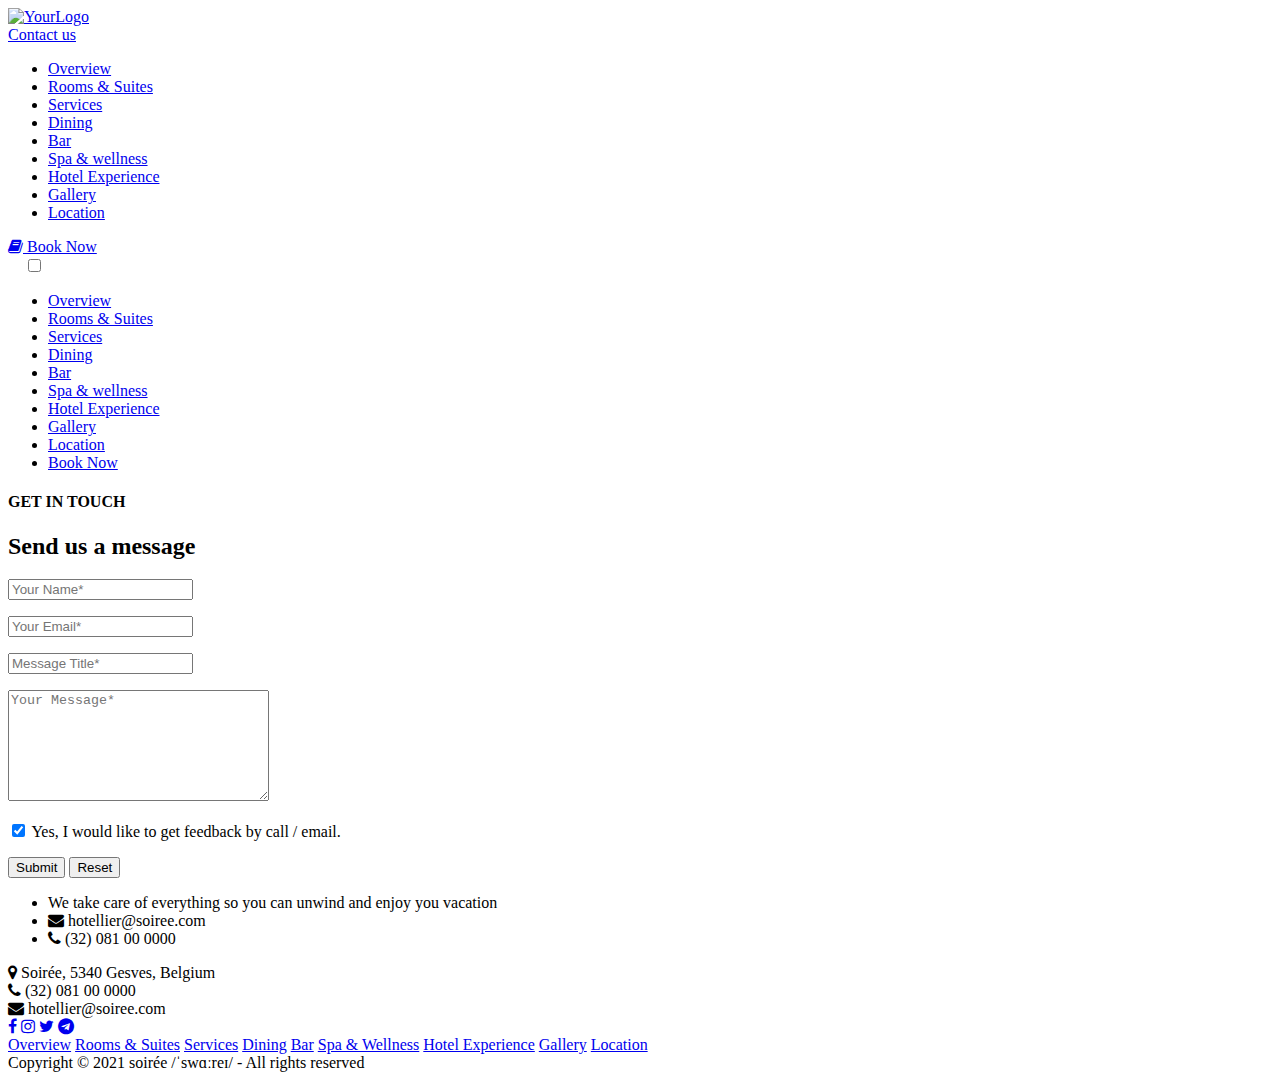
==== contact.html @ 37af5861 "pilot2" ====
<!doctype html>
<html lang="en">
    <head>
        <meta charset="UTF-8" />
        <meta http-equiv="X-UA-Compatible" content="IE=edge" />
        <meta name="viewport" content="width=device-width, initial-scale=1.0" />
        <link rel="stylesheet" media="screen and (min-width: 900px)" href="widescreen.css">
        <link rel="stylesheet" media="screen and (max-width: 600px)" href="smallscreen.css">
        <link rel="stylesheet" href="bootstrap/css/bootstrap.min.css">
        <link href="css/style.scss" rel="stylesheet/scss" type="text/css">
        <link rel="stylesheet" href="css/style.css">
        <link rel="stylesheet" href="css/font-awesome/css/font-awesome.min.css">
        <link rel="stylesheet" href="http://www.w3schools.com/lib/w3.css">
        <link rel="stylesheet" href="https://cdnjs.cloudflare.com/ajax/libs/font-awesome/4.7.0/css/font-awesome.min.css" />
        <link href="https://cdn.jsdelivr.net/npm/bootstrap@5.1.3/dist/css/bootstrap.min.css" rel="stylesheet" integrity="sha384-1BmE4kWBq78iYhFldvKuhfTAU6auU8tT94WrHftjDbrCEXSU1oBoqyl2QvZ6jIW3" crossorigin="anonymous">
        <script src="https://kit.fontawesome.com/568c7fbacc.js" crossorigin="anonymous"></script>
        <title>CONTACT US</title>
    </head>
    <div class="indexbody">
        <body>
            <!--HEADER-->
            <header class="header">
                <div class="back-menu">
                    <div class="logo">
                        <a href="index.html"><img src="logo/ibiza.png" alt="YourLogo"height="197px" width="220px"></a>
                    </div>
                    <div class="menu-contact">
                        <a class="contact" href="contact.html">Contact us</a>
                    </div>
                </div>
                <div class="back-menu2">
                    <div class="menu-contact2">
                        <div style="width:75%;position: relative;">   
                            <div class="menu-items">
                                <ul>
                                    <li class="menu-item-1"><a href="overview.html">Overview</a></li>
                                    <li class="menu-item-2"><a href="rooms.html">Rooms & Suites</a></li>
                                    <li class="menu-item-3"><a href="services.html">Services</a></li>
                                    <li class="menu-item-4"><a href="dining.html">Dining</a></li>
                                    <li class="menu-item-5"><a href="bar.html">Bar</a></li>
                                    <li class="menu-item-6"><a href="spa.html">Spa & wellness</a></li>
                                    <li class="menu-item-7"><a href="experience.html">Hotel Experience</a></li>
                                    <li class="menu-item-8"><a href="gallery.html">Gallery</a></li>
                                    <li class="menu-item-9"><a href="location.html">Location</a></li>                                
                                </ul>
                            </div>
                        </div>
                    </div>
                </div>
                <div class="booknow">
                    <a href=book.html class=”button-link”><i class="fa fa-book"></i> Book Now</a>
                </div>
                <div class="toggle-menu">
                    <label for="toggle-btn">
                        <i class="fas fa-bars toggle-icon"></i>
                    </label>
                    <input id="toggle-btn" type="checkbox">
                    <ul class="toggle-items">
                        <li class="toggle-item-1"><a href="overview.html">Overview</a></li>
                        <li class="toggle-item-2"><a href="rooms.html">Rooms & Suites</a></li>
                        <li class="toggle-item-3"><a href="services.html">Services</a></li>
                        <li class="toggle-item-4"><a href="dining.html">Dining</a></li>
                        <li class="toggle-item-5"><a href="bar.html">Bar</a></li>
                        <li class="toggle-item-6"><a href="spa.html">Spa & wellness</a></li>
                        <li class="toggle-item-7"><a href="experience.html">Hotel Experience</a></li>
                        <li class="toggle-item-8"><a href="gallery.html">Gallery</a></li>
                        <li class="toggle-item-9"><a href="location.html">Location</a></li> 
                        <li class="toggle-item-10"><a href="book.html">Book Now</a></li>      
                    </ul>
                </div>
            </header>
        <!--HEADER END-->
        <div class="contain">

            <div class="wrapper">
          
              <div class="form">
                <h4>GET IN TOUCH</h4>
                <h2 class="form-headline">Send us a message</h2>
                <form id="submit-form" action="">
                  <p>
                    <input id="name" class="form-input" type="text" placeholder="Your Name*">
                    <small class="name-error"></small>
                  </p>
                  <p>
                    <input id="email" class="form-input" type="email" placeholder="Your Email*">
                    <small class="name-error"></small>
                  </p>
                  <p class="full-width">
                    <input id="company-name" class="form-input" type="text" placeholder="Message Title*" required>
                    <small></small>
                  </p>
                  <p class="full-width">
                    <textarea  minlength="20" id="message" cols="30" rows="7" placeholder="Your Message*" required></textarea>
                    <small></small>
                  </p>
                  <p class="full-width">
                    <input type="checkbox" id="checkbox" name="checkbox" checked> Yes, I would like to get feedback by call / email.
                  </p>
                  <p class="full-width">
                    <input type="submit" class="submit-btn" value="Submit" onclick="checkValidations()">
                    <button class="reset-btn" onclick="reset()">Reset</button>
                  </p>
                </form>
              </div>
          
              <div class="contacts contact-wrapper">
          
                <ul>
                  <li>We take care of everything so you can <span class="highlight-text-grey">unwind and enjoy</span> you vacation</li>
                  <span class="hightlight-contact-info">
                    <li class="email-info"><i class="fa fa-envelope" aria-hidden="true"></i> hotellier@soiree.com</li>
                    <li><i class="fa fa-phone" aria-hidden="true"></i> <span class="highlight-text">(32) 081 00 0000</span></li>
                  </span>
                </ul>
              </div>
            </div>
          </div>
            <!--FOOTER-->
            <footer>
                <div class="top_header">
                    <section>
                        <span><i class="fa fa-map-marker"></i></span>
                        <span>Soirée, 5340 Gesves, Belgium</span>
                    </section>
                    <section>
                        <span><i class="fa fa-phone"></i></span>
                        <span>(32) 081 00 0000</span>
                    </section>
                    <section>
                        <span><i class="fa fa-envelope"></i></span>
                        <span>hotellier@soiree.com</span>
                    </section>
                </div>
                    <span class="border-shape"></span>
                <div class="bottom_content">
                    <section>
                        <a href="https://www.facebook.com/"><i class="fa fa-facebook"></i></a>
                        <a href="https://www.instagram.com"><i class="fa fa-instagram"></i></a>
                        <a href="https://www.twitter.com"><i class="fa fa-twitter"></i></a>
                        <a href="https://www.telegram.com"><i class="fa fa-telegram"></i></a>
                    </section>
                    <section>
                        <a href="overview.html">Overview</a>
                        <a href="rooms.html">Rooms & Suites</a>
                        <a href="services.html">Services</a>
                        <a href="dining.html">Dining</a>
                        <a href="bar.html">Bar</a>
                        <a href="spa.html">Spa & Wellness</a>
                        <a href="experience.html">Hotel Experience</a>
                        <a href="gallery.html">Gallery</a>
                        <a href="location.html">Location</a>
                    </section>
                </div>
                <div class="copyright">
                    Copyright © 2021 
                    soirée
                    /ˈswɑːreɪ/
                    - All rights reserved 
                </div>
            </footer>
        </body>
   </div>

</html>
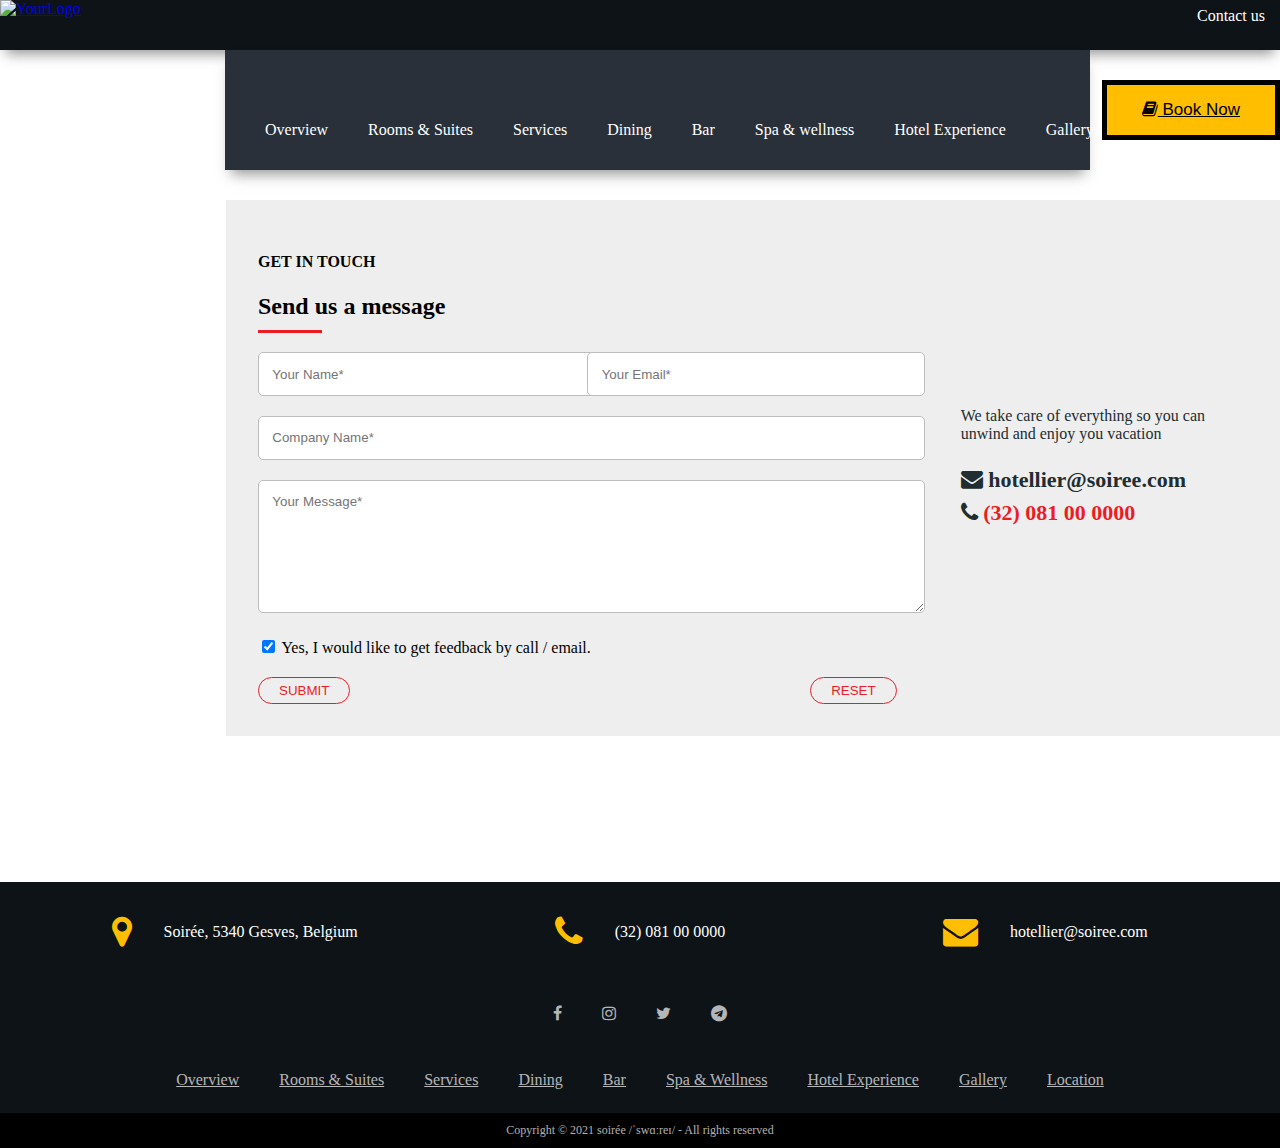
==== commit d15478cd: "soiree content" ====
--- a/contact.html
+++ b/contact.html
@@ -14,6 +14,10 @@
         <link rel="stylesheet" href="https://cdnjs.cloudflare.com/ajax/libs/font-awesome/4.7.0/css/font-awesome.min.css" />
         <link href="https://cdn.jsdelivr.net/npm/bootstrap@5.1.3/dist/css/bootstrap.min.css" rel="stylesheet" integrity="sha384-1BmE4kWBq78iYhFldvKuhfTAU6auU8tT94WrHftjDbrCEXSU1oBoqyl2QvZ6jIW3" crossorigin="anonymous">
         <script src="https://kit.fontawesome.com/568c7fbacc.js" crossorigin="anonymous"></script>
+        <script src="bootstrap/js/jquery3.5.0.min.js"></script>
+        <script src="https://cdn.jsdelivr.net/npm/popper.js@1.16.0/dist/umd/popper.min.js" integrity="sha384-Q6E9RHvbIyZFJoft+2mJbHaEWldlvI9IOYy5n3zV9zzTtmI3UksdQRVvoxMfooAo" crossorigin="anonymous"></script>    
+        <script src="bootstrap/js/bootstrap.min.js"></script>
+        <script src="js/main.js"></script>
         <title>CONTACT US</title>
     </head>
     <div class="indexbody">
@@ -87,7 +91,7 @@
                     <small class="name-error"></small>
                   </p>
                   <p class="full-width">
-                    <input id="company-name" class="form-input" type="text" placeholder="Message Title*" required>
+                    <input id="company-name" class="form-input" type="text" placeholder="Company Name*" required>
                     <small></small>
                   </p>
                   <p class="full-width">
--- a/css/style.css
+++ b/css/style.css
@@ -0,0 +1,523 @@
+body{
+    margin:0;
+    font-family:'Times New Roman', Times, serif;
+}
+.back-menu{
+    width: 100%;
+    height:50px;
+    margin: 0px;
+    background-color: #0e1318;
+    position:relative;
+    -webkit-box-shadow: 0px 10px 13px -6px rgba(92,92,92,0.66);
+    -moz-box-shadow: 0px 10px 13px -6px rgba(92,92,92,0.66);
+    box-shadow: 0px 10px 13px -6px rgba(92,92,92,0.66);
+}
+.logo{
+    /* background-color: chocolate; */
+    left:0;
+    overflow: hidden;
+    display: flex;
+}
+.menu-contact{
+    position: absolute;
+    top:0;
+    right:0;
+    /* background-color: cornflowerblue; */
+    margin:7px;
+}
+.contact{
+    color: #fff;
+    text-decoration: none;
+    margin:8px;
+}
+.contact:hover{
+    color: #ffbe00!important;
+}
+.back-menu2{
+    left: 225px;
+    right: 190px;
+    height:120px;
+    background-color:#293039;
+    position:absolute;
+    -webkit-box-shadow: 0px 10px 13px -6px rgba(92,92,92,0.66);
+    -moz-box-shadow: 0px 10px 13px -6px rgba(92,92,92,0.66);
+    box-shadow: 0px 10px 13px -6px rgba(92,92,92,0.66);
+}
+.menu-contact2{
+    position: absolute;
+    padding: 30px 20px;
+    justify-content: space-between;
+    top: 15px;
+    right:0px;
+    left: 0px;
+    /* background-color: cornflowerblue; */
+    margin:7;
+}
+.menu-items{
+    /* background-color: red; */
+    height:70px;
+    align-items: center;
+    display: flex;
+    flex-wrap:wrap;
+    top: 0px;
+    position: absolute;
+    display: flex;
+}
+.menu-items ul{
+    list-style: none;
+    display: flex;
+    position:relative;
+}
+li[class^="menu-item-"] a{
+    white-space: nowrap;
+    margin:20px 20px;
+    color: #fff;
+    text-decoration: none;
+    font-weight: 400;
+    -webkit-transition: all 0.9s ease-in-out;
+    -moz-transition: all 0.9s ease-in-out;
+    -ms-transition: all 0.9s ease-in-out;
+    -o-transition: all 0.9s ease-in-out;
+    transition: all 0.9s ease-in-out;
+}
+li[class^="menu-item-"] a:hover{
+    color: #ffbe00!important;
+}
+.booknow{
+    cursor: pointer;
+    position:absolute;
+    top: 80px;
+    right: 0px;
+    border: none; /* Remove borders */
+    color: #fff; /* White text */
+    padding: 15px 35px;
+    font-family: "Roboto", sans-serif;
+    font-weight: 500;
+    font-size: 17px;
+    background-color: #ffbe00;
+    outline: none !important;
+    cursor: pointer;
+    transition: all 0.3s ease;
+    display: inline-block;
+    border: 5px solid black;
+}
+.booknow a{
+color:#000 ;
+}
+.booknow:hover {
+    background:#4cc7e6;
+    color: #fff;
+  }
+.booknow:hover:active {
+top: 2px;
+}
+.toggle-menu{
+    transform: translateX(10%) translateY(100%);
+    display: none;
+}
+.toggle-icon{
+    font-size:30px;
+    background-color: #ffbe00;
+    padding:10px;
+    border-radius: 3px;
+    cursor: pointer;
+}
+.toggle-items{
+    list-style: none;
+    background-color:black;
+    width:200px;
+    line-height:47px;
+    position: absolute;
+    display: none;
+    border-radius: 5px;
+    
+    -webkit-animation-name: zoomIn;
+    animation-name: zoomIn;
+    -webkit-animation-duration: 1s;
+    animation-duration: 1s;
+    -webkit-animation-fill-mode: both;
+    animation-fill-mode: both;
+    }
+    @-webkit-keyframes zoomIn {
+    0% {
+    opacity: 0;
+    -webkit-transform: scale3d(.3, .3, .3);
+    transform: scale3d(.3, .3, .3);
+    }
+    50% {
+    opacity: 1;
+    }
+    }
+    @keyframes zoomIn {
+    0% {
+    opacity: 0;
+    -webkit-transform: scale3d(.3, .3, .3);
+    transform: scale3d(.3, .3, .3);
+    }
+    50% {
+    opacity: 1;
+    }
+}
+
+li[class^="toggle-item-"] a{
+    color: #fff;
+    text-decoration: none;
+    font-weight: lighter;  
+}
+li[class^="toggle-item-"] a:hover{
+    color: #dc18ff!important;
+}
+.toggle-item-1 a{
+    color:rgb(97 159 255)!important;
+}
+#toggle-btn{
+    display: none;
+}
+#toggle-btn:checked +ul{
+    display: block;
+     
+}
+@media screen and (max-width:953px) {
+    .toggle-menu{
+       display: block; 
+    }
+    .back-menu-center{
+        display: none;
+    }
+}
+@media screen and (min-width:953px) {
+    .toggle-menu{
+       display: none; 
+    }
+
+}
+
+.img-slider {
+    position:relative;
+    width: 1700px;
+    height: 700px;
+    top: 146px;
+}
+.img-slider .slider-container {
+    position: absolute;
+    width: 900%;
+    height: 700px;
+    top: 0px;
+    left: 0;
+    bottom:0;
+    animation: slider 26s infinite;
+}
+.img-slider .slider-container .slide {
+    position: relative;
+    width: 11.111111%;
+    height: 100%;
+    float: left;
+    overflow: hidden
+}
+.img-slider .slider-container .slide img {
+  position: absolute;
+  top: 0px;
+  left: 0px;
+  display: block;
+  width: 100%;
+  height: 100%
+
+}
+@keyframes slider {
+    0%, 25%, 100%{left: 0}
+    
+    30%, 55%{left: -100%}
+    
+    60%, 85%{left: -200%}
+}
+
+         
+    /*FOOTER*/
+    footer{
+    width:100%;
+    background-color:#0e1318;
+    color:#fff;
+    margin-top: 146px;
+    }
+    
+    .top_header{
+    padding:2rem;
+    display:flex;
+    align-items:center;
+    justify-content:center;
+    position:relative;
+    }
+    
+    .top_header section{
+    display:flex;
+    align-items:center;
+    justify-content:center;
+    width:100%;
+    }
+    
+    .top_header span{
+    padding:0 1rem;
+    }
+    
+    .top_header .fa{
+    color:#ffbe00;
+    font-size:35px;
+    }
+    
+    footer .border-shape {
+    width: 40%;
+    }
+    
+    footer .border-shape::before {
+    width: 100%;
+    left:120px;
+    }
+    
+    footer .border-shape::after {
+    width: 100%;
+    right:120px;
+    }
+    
+    footer .bottom_content section{
+    padding:1.5rem 2rem;
+    display:flex;
+    align-items:center;
+    justify-content:Center;
+    }
+    
+    .bottom_content a{
+    margin:0 20px;
+    color:rgba(255,255,255,0.7);
+    transition:0.5s;
+    }
+    
+    .bottom_content a:hover{
+    color:#ffbe00;
+    }
+    
+    
+    .copyright{
+    padding:0.8em 0;
+    background-color:#000;
+    text-align:center;
+    color:rgba(255,255,255,0.7);
+    font-size:12px;
+    }
+    
+    
+    
+    @media (max-width:820px){
+    .top_header{
+    padding:1rem;
+    display:block;
+    }
+    
+    .top_header section{
+    margin:40px 0;
+    align-items:left;
+    justify-content:left;
+    }
+    footer .bottom_content section{
+    padding:1rem;
+    display:block;
+    }
+    footer .bottom_content section a{
+    padding:1rem;
+    font-size:12px;
+    margin:0 5px;
+    display:inline-block;
+    }
+    }
+
+    /* CONTACT US*/
+    .contain {
+        background-color: #eee;
+        max-width: 1163px;
+        margin-left: 226px;
+        margin-right: auto;
+        padding: 1em;
+        margin-top: 150px;
+      }
+      
+      div.form {
+        background-color: #eee;
+      }
+      .contact-wrapper {
+        margin: auto 0;
+      }
+      
+      .submit-btn {
+        float: left;
+      }
+      .reset-btn {
+        float: right;
+      }
+      
+      .form-headline:after {
+        content: "";
+        display: block;
+        width: 10%;
+        padding-top: 10px;
+        border-bottom: 3px solid #ec1c24;
+      }
+      
+      .highlight-text {
+        color: #ec1c24;
+      }
+      
+      .hightlight-contact-info {
+        font-weight: 700;
+        font-size: 22px;
+        line-height: 1.5;
+      }
+      
+      .highlight-text-grey {
+        font-weight: 500;
+      }
+      
+      .email-info {
+          margin-top: 20px;
+      }
+      
+      ::-webkit-input-placeholder { /* Chrome */
+        font-family: 'Roboto', sans-serif;
+      }
+      
+      .required-input {
+        color: black;
+      }
+      @media (min-width: 600px) {
+        .contain {
+          padding: 0;
+        }
+      }
+      
+      h3,
+      ul {
+        margin: 0;
+      }
+      
+      h3 {
+        margin-bottom: 1rem;
+      }
+      
+      .form-input:focus,
+      textarea:focus{
+        outline: 1.5px solid #ec1c24;
+      }
+      
+      .form-input,
+      textarea {
+        width: 100%;
+        border: 1px solid #bdbdbd;
+        border-radius: 5px;
+      }
+      
+      .wrapper > * {
+        padding: 1em;
+      }
+      @media (min-width: 700px) {
+        .wrapper {
+          display: grid;
+          grid-template-columns: 2fr 1fr;
+        }
+        .wrapper > * {
+          padding: 2em 2em;
+        }
+      }
+      
+      ul {
+        list-style: none;
+        padding: 0;
+      }
+      
+      .contacts {
+        color: #212d31;
+      }
+      
+      .form {
+        background: #fff;
+      }
+      
+      form {
+        display: grid;
+        grid-template-columns: 1fr 1fr;
+        grid-gap: 20px;
+      }
+      form label {
+        display: block;
+      }
+      form p {
+        margin: 0;
+      }
+      
+      .full-width {
+        grid-column: 1 / 3;
+      }
+      
+      button,
+      .submit-btn,
+      .form-input,
+      textarea {
+        padding: 1em;
+      }
+      
+      button, .submit-btn {
+        background: transparent;
+        border: 1px solid #ec1c24;
+        color: #ec1c24;
+        border-radius: 15px;
+        padding: 5px 20px;
+        text-transform: uppercase;
+      }
+      button:hover, .submit-btn:hover,
+      button:focus , .submit-btn:focus{
+        background: #ec1c24;
+        outline: 0;
+        color: #eee;
+      }
+      .error {
+        color: #ec1c24;
+      }
+      .headingov1 h4{
+        font-size: 45px;
+        justify-content: center;
+        text-align: center;
+        color: #415565;
+      }
+      .headingov1 h3{
+        font-size: 45px;
+        color: #415565;
+      }
+      .content1{
+        margin: 10px;
+        font: inherit;
+        justify-content: center;
+        color: rgb(61, 57, 57);
+      }
+      .content1 ul {
+        columns: 3;
+        -webkit-columns: 3;
+        -moz-columns: 3;
+        list-style-type: none;
+    }
+    .content1 ol, li, ul {
+        margin: 0;
+        padding: 0;
+        border: 0;
+        font: inherit;
+        vertical-align: baseline;
+    }
+    user agent stylesheet
+    .content1 ul {
+        display: block;
+        list-style-type: disc;
+        margin-block-start: 1em;
+        margin-block-end: 1em;
+        margin-inline-start: 0px;
+        margin-inline-end: 0px;
+        padding-inline-start: 40px;
+    }
+    .contentoverview{
+      font-size: 25px;
+    }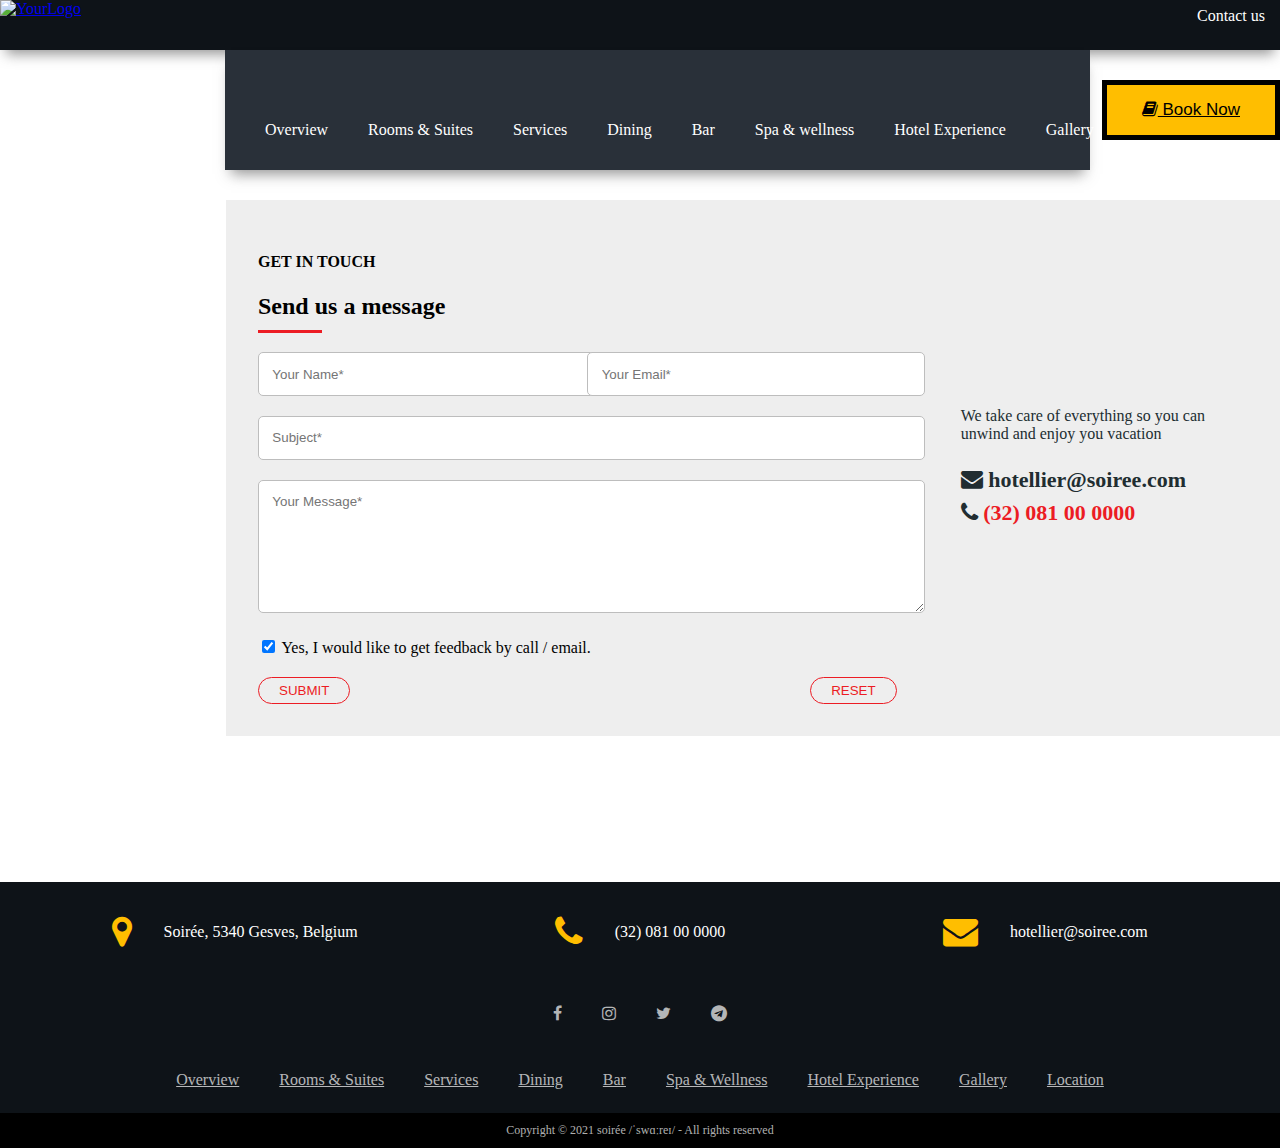
==== commit cffc9163: "subject" ====
--- a/contact.html
+++ b/contact.html
@@ -91,7 +91,7 @@
                     <small class="name-error"></small>
                   </p>
                   <p class="full-width">
-                    <input id="company-name" class="form-input" type="text" placeholder="Company Name*" required>
+                    <input id="company-name" class="form-input" type="text" placeholder="Subject*" required>
                     <small></small>
                   </p>
                   <p class="full-width">
